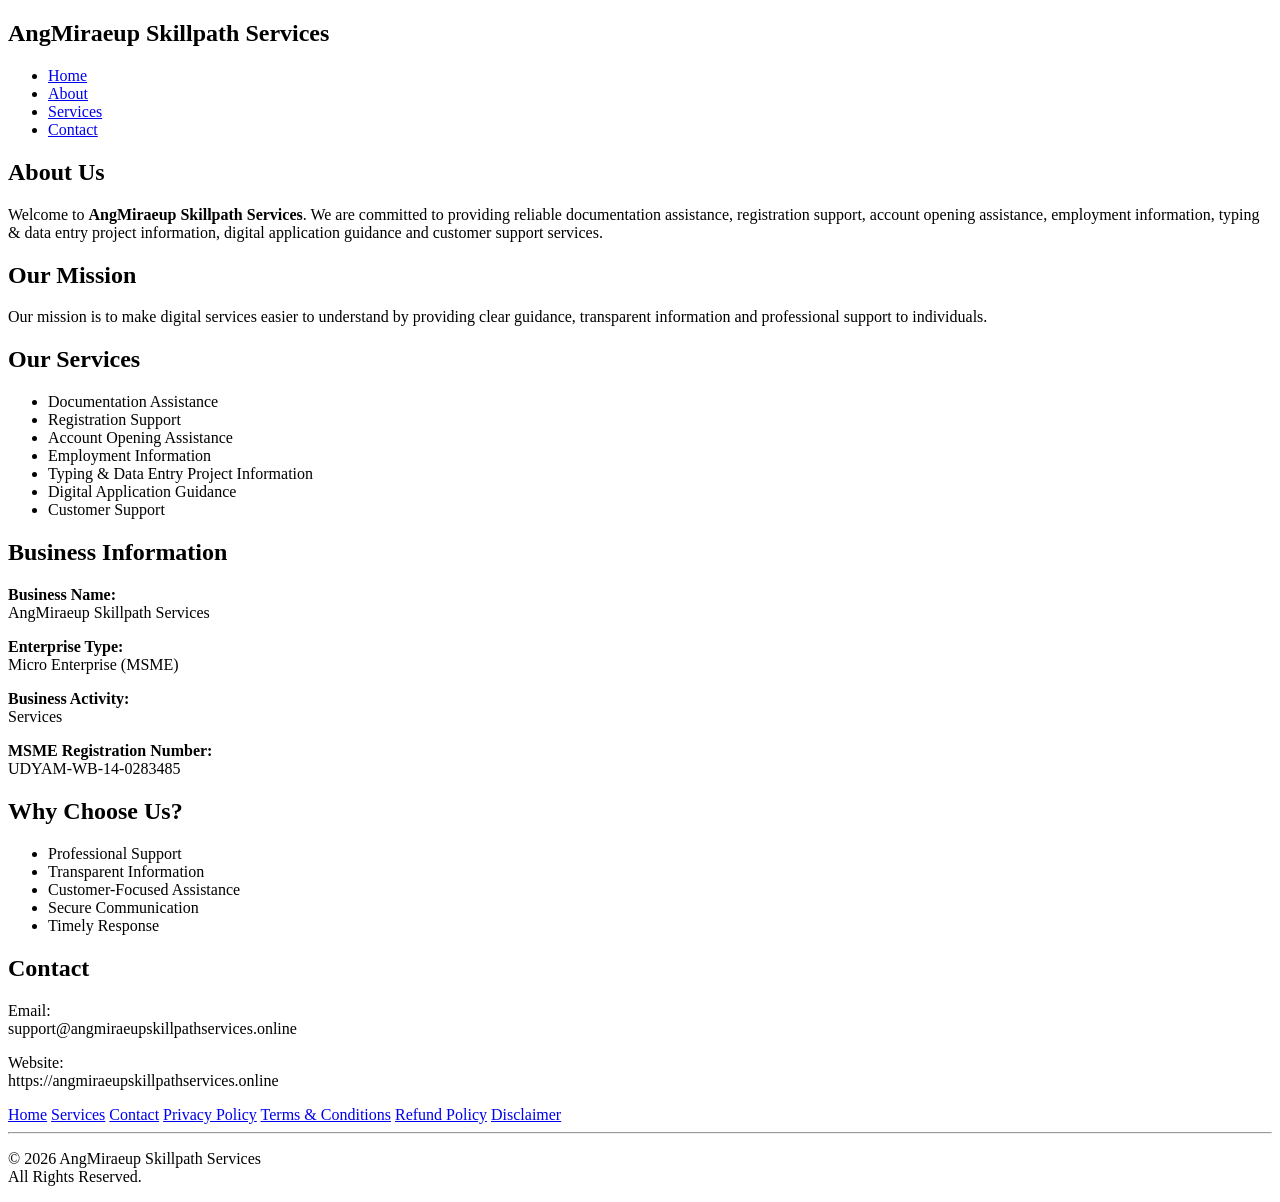
==== about.html @ 1df7441e "Add files via upload" ====
<!DOCTYPE html>
<html lang="en">

<head>

<meta charset="UTF-8">
<meta name="viewport" content="width=device-width, initial-scale=1.0">

<title>About Us | AngMiraeup Skillpath Services</title>

<link rel="stylesheet" href="css/style.css">

</head>

<body>

<header>

<div class="container">

<div class="logo">

<h2>AngMiraeup Skillpath Services</h2>

</div>

<nav>

<ul>

<li><a href="index.html">Home</a></li>
<li><a href="about.html">About</a></li>
<li><a href="services.html">Services</a></li>
<li><a href="contact.html">Contact</a></li>

</ul>

</nav>

</div>

</header>

<section class="policy-page">

<div class="container">

<h1>About Us</h1>

<p>

Welcome to <strong>AngMiraeup Skillpath Services</strong>.

We are committed to providing reliable documentation assistance,
registration support,
account opening assistance,
employment information,
typing & data entry project information,
digital application guidance
and customer support services.

</p>

<h2>Our Mission</h2>

<p>

Our mission is to make digital services easier to understand
by providing clear guidance,
transparent information
and professional support to individuals.

</p>

<h2>Our Services</h2>

<ul>

<li>Documentation Assistance</li>

<li>Registration Support</li>

<li>Account Opening Assistance</li>

<li>Employment Information</li>

<li>Typing & Data Entry Project Information</li>

<li>Digital Application Guidance</li>

<li>Customer Support</li>

</ul>

<h2>Business Information</h2>

<p>

<strong>Business Name:</strong><br>

AngMiraeup Skillpath Services

</p>

<p>

<strong>Enterprise Type:</strong><br>

Micro Enterprise (MSME)

</p>

<p>

<strong>Business Activity:</strong><br>

Services

</p>

<p>

<strong>MSME Registration Number:</strong><br>

UDYAM-WB-14-0283485

</p>

<h2>Why Choose Us?</h2>

<ul>

<li>Professional Support</li>

<li>Transparent Information</li>

<li>Customer-Focused Assistance</li>

<li>Secure Communication</li>

<li>Timely Response</li>

</ul>

<h2>Contact</h2>

<p>

Email:<br>

support@angmiraeupskillpathservices.online

</p>

<p>

Website:<br>

https://angmiraeupskillpathservices.online

</p>

</div>

</section>

<footer>

<div class="container">

<div class="footer-links">

<a href="index.html">Home</a>

<a href="services.html">Services</a>

<a href="contact.html">Contact</a>

<a href="privacy-policy.html">Privacy Policy</a>

<a href="terms-and-conditions.html">Terms & Conditions</a>

<a href="refund-policy.html">Refund Policy</a>

<a href="disclaimer.html">Disclaimer</a>

</div>

<hr>

<p>

© 2026 AngMiraeup Skillpath Services

<br>

All Rights Reserved.

</p>

</div>

</footer>

</body>

</html>
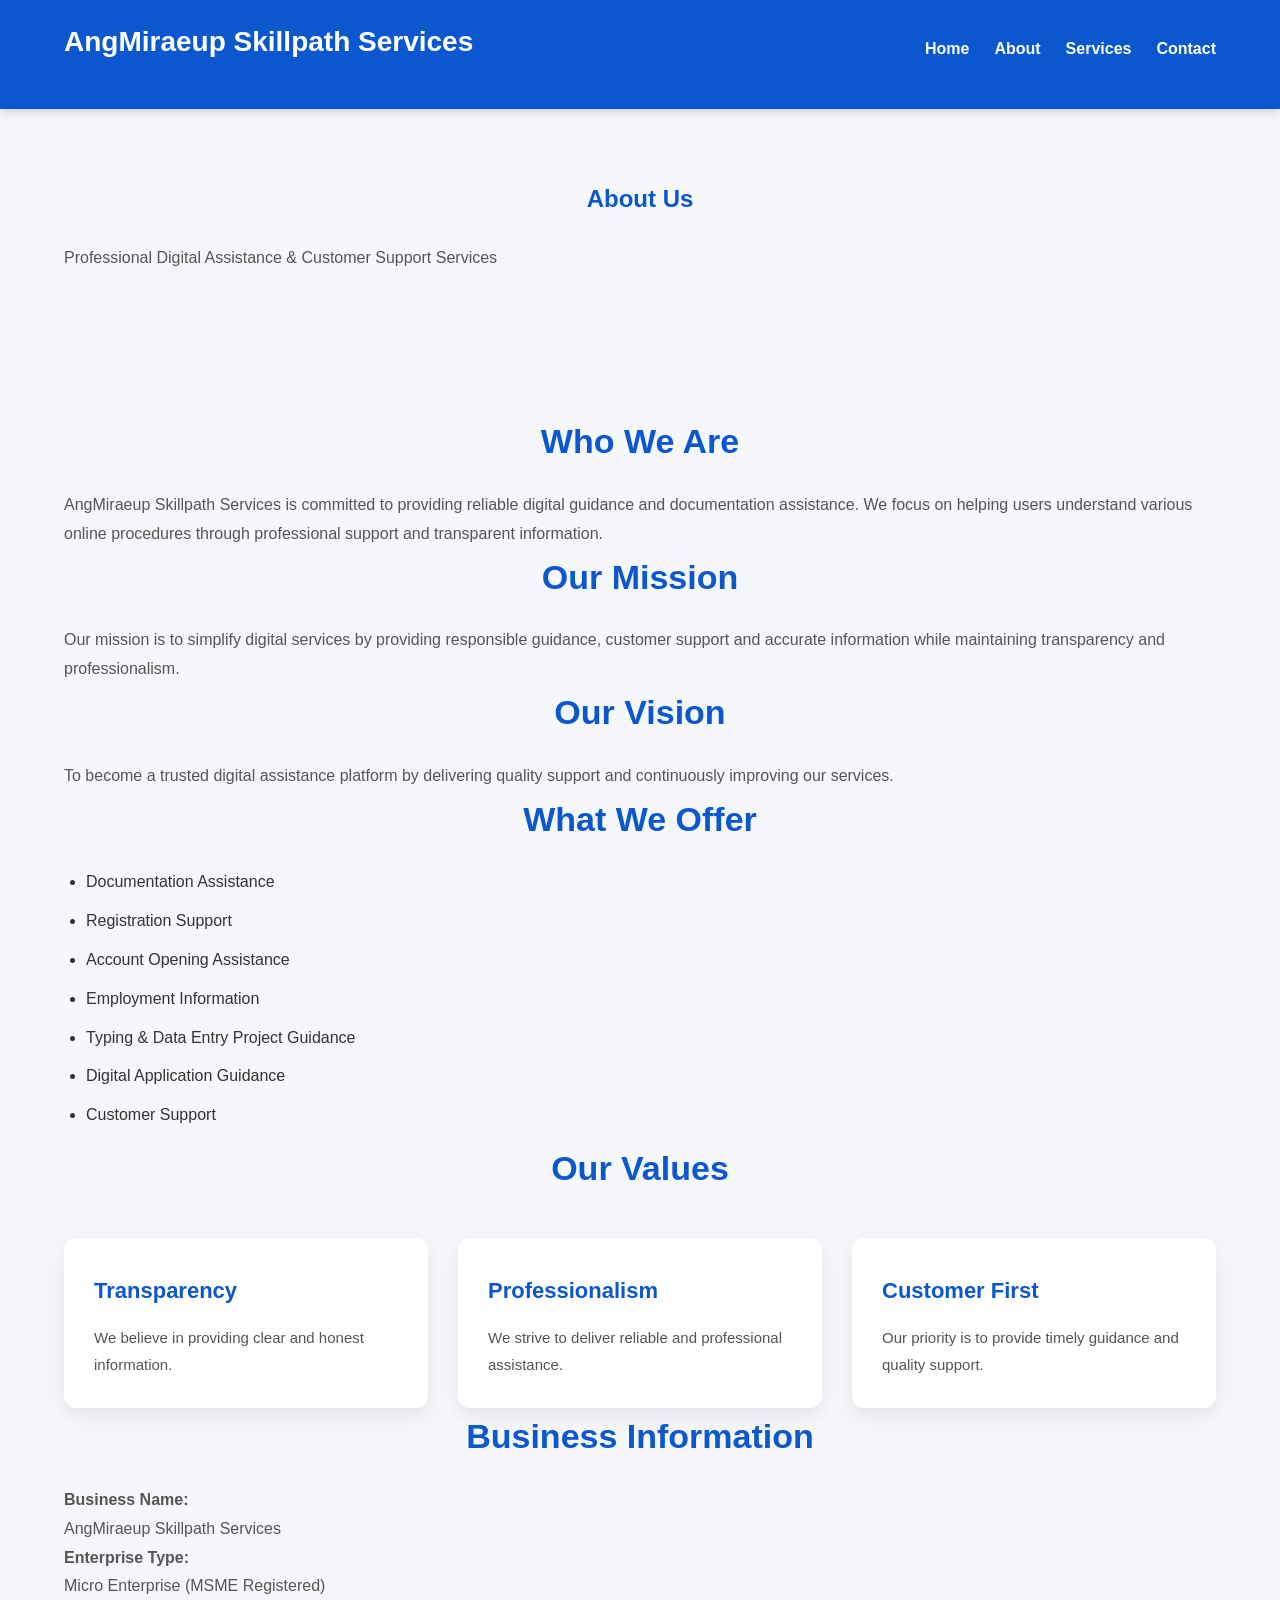
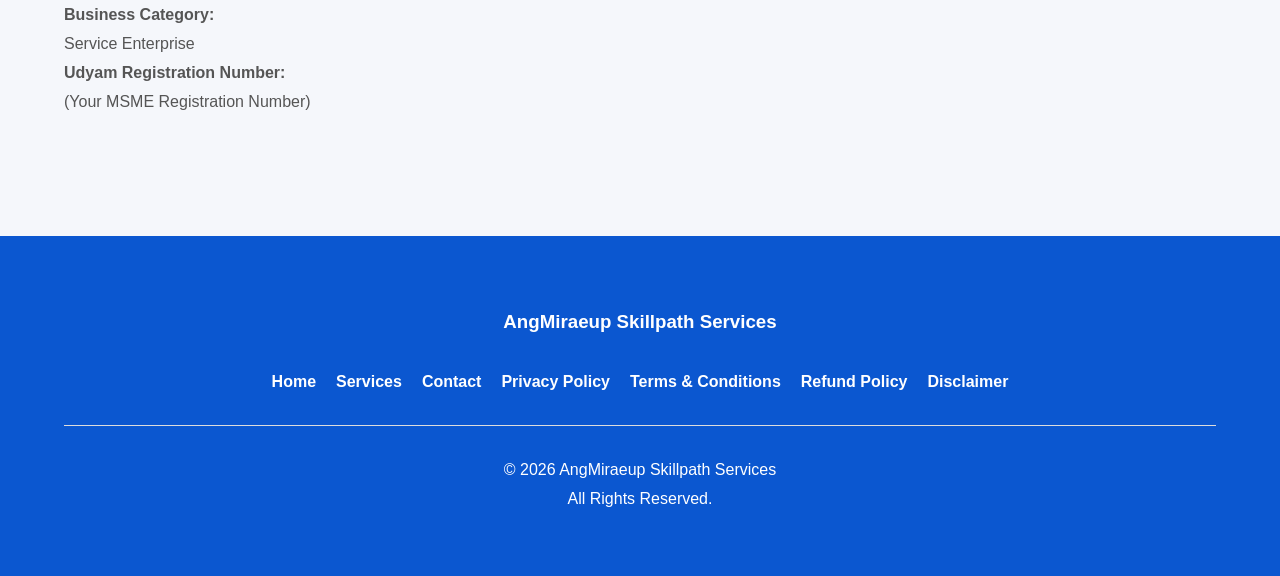
==== commit 3a3f5c25: "Update about.html" ====
--- a/about.html
+++ b/about.html
@@ -4,10 +4,13 @@
 <head>
 
 <meta charset="UTF-8">
+
 <meta name="viewport" content="width=device-width, initial-scale=1.0">
 
 <title>About Us | AngMiraeup Skillpath Services</title>
 
+<meta name="description" content="Learn more about AngMiraeup Skillpath Services and our professional digital assistance services.">
+
 <link rel="stylesheet" href="css/style.css">
 
 </head>
@@ -29,8 +32,11 @@
 <ul>
 
 <li><a href="index.html">Home</a></li>
+
 <li><a href="about.html">About</a></li>
+
 <li><a href="services.html">Services</a></li>
+
 <li><a href="contact.html">Contact</a></li>
 
 </ul>
@@ -41,7 +47,7 @@
 
 </header>
 
-<section class="policy-page">
+<section class="page-header">
 
 <div class="container">
 
@@ -49,15 +55,23 @@
 
 <p>
 
-Welcome to <strong>AngMiraeup Skillpath Services</strong>.
-
-We are committed to providing reliable documentation assistance,
-registration support,
-account opening assistance,
-employment information,
-typing & data entry project information,
-digital application guidance
-and customer support services.
+Professional Digital Assistance & Customer Support Services
+
+</p>
+
+</div>
+
+</section>
+
+<section class="about-page">
+
+<div class="container">
+
+<h2>Who We Are</h2>
+
+<p>
+
+AngMiraeup Skillpath Services is committed to providing reliable digital guidance and documentation assistance. We focus on helping users understand various online procedures through professional support and transparent information.
 
 </p>
 
@@ -65,14 +79,19 @@
 
 <p>
 
-Our mission is to make digital services easier to understand
-by providing clear guidance,
-transparent information
-and professional support to individuals.
-
-</p>
-
-<h2>Our Services</h2>
+Our mission is to simplify digital services by providing responsible guidance, customer support and accurate information while maintaining transparency and professionalism.
+
+</p>
+
+<h2>Our Vision</h2>
+
+<p>
+
+To become a trusted digital assistance platform by delivering quality support and continuously improving our services.
+
+</p>
+
+<h2>What We Offer</h2>
 
 <ul>
 
@@ -84,7 +103,7 @@
 
 <li>Employment Information</li>
 
-<li>Typing & Data Entry Project Information</li>
+<li>Typing & Data Entry Project Guidance</li>
 
 <li>Digital Application Guidance</li>
 
@@ -92,6 +111,48 @@
 
 </ul>
 
+<h2>Our Values</h2>
+
+<div class="service-grid">
+
+<div class="service-card">
+
+<h3>Transparency</h3>
+
+<p>
+
+We believe in providing clear and honest information.
+
+</p>
+
+</div>
+
+<div class="service-card">
+
+<h3>Professionalism</h3>
+
+<p>
+
+We strive to deliver reliable and professional assistance.
+
+</p>
+
+</div>
+
+<div class="service-card">
+
+<h3>Customer First</h3>
+
+<p>
+
+Our priority is to provide timely guidance and quality support.
+
+</p>
+
+</div>
+
+</div>
+
 <h2>Business Information</h2>
 
 <p>
@@ -106,57 +167,23 @@
 
 <strong>Enterprise Type:</strong><br>
 
-Micro Enterprise (MSME)
-
-</p>
-
-<p>
-
-<strong>Business Activity:</strong><br>
-
-Services
-
-</p>
-
-<p>
-
-<strong>MSME Registration Number:</strong><br>
-
-UDYAM-WB-14-0283485
-
-</p>
-
-<h2>Why Choose Us?</h2>
-
-<ul>
-
-<li>Professional Support</li>
-
-<li>Transparent Information</li>
-
-<li>Customer-Focused Assistance</li>
-
-<li>Secure Communication</li>
-
-<li>Timely Response</li>
-
-</ul>
-
-<h2>Contact</h2>
-
-<p>
-
-Email:<br>
-
-support@angmiraeupskillpathservices.online
-
-</p>
-
-<p>
-
-Website:<br>
-
-https://angmiraeupskillpathservices.online
+Micro Enterprise (MSME Registered)
+
+</p>
+
+<p>
+
+<strong>Business Category:</strong><br>
+
+Service Enterprise
+
+</p>
+
+<p>
+
+<strong>Udyam Registration Number:</strong><br>
+
+(Your MSME Registration Number)
 
 </p>
 
@@ -168,6 +195,8 @@
 
 <div class="container">
 
+<h3>AngMiraeup Skillpath Services</h3>
+
 <div class="footer-links">
 
 <a href="index.html">Home</a>
@@ -204,4 +233,4 @@
 
 </body>
 
-</html>+</html>
--- a/css/style.css
+++ b/css/style.css
@@ -0,0 +1,871 @@
+/* ==========================================
+   AngMiraeup Skillpath Services
+   Professional CSS
+========================================== */
+
+*{
+margin:0;
+padding:0;
+box-sizing:border-box;
+}
+
+html{
+scroll-behavior:smooth;
+}
+
+body{
+font-family:Arial,Helvetica,sans-serif;
+background:#f5f7fb;
+color:#333;
+line-height:1.7;
+}
+
+.container{
+width:90%;
+max-width:1200px;
+margin:auto;
+}
+
+/* ================= HEADER ================= */
+
+header{
+background:#0b57d0;
+color:#fff;
+padding:18px 0;
+position:sticky;
+top:0;
+z-index:999;
+box-shadow:0 3px 10px rgba(0,0,0,.15);
+}
+
+header .container{
+display:flex;
+justify-content:space-between;
+align-items:center;
+flex-wrap:wrap;
+}
+
+.logo h2{
+font-size:28px;
+font-weight:bold;
+color:#fff;
+}
+
+nav ul{
+display:flex;
+list-style:none;
+gap:25px;
+}
+
+nav ul li a{
+text-decoration:none;
+color:#fff;
+font-weight:600;
+transition:.3s;
+}
+
+nav ul li a:hover{
+color:#ffd54f;
+}
+
+/* ================= HERO ================= */
+
+.hero{
+background:linear-gradient(135deg,#0b57d0,#1a73e8);
+color:#fff;
+text-align:center;
+padding:90px 20px;
+}
+
+.hero h1{
+font-size:42px;
+margin-bottom:20px;
+}
+
+.hero p{
+max-width:850px;
+margin:auto;
+font-size:18px;
+margin-bottom:30px;
+}
+
+.btn{
+display:inline-block;
+background:#fff;
+color:#0b57d0;
+padding:14px 30px;
+text-decoration:none;
+font-weight:bold;
+border-radius:8px;
+transition:.3s;
+}
+
+.btn:hover{
+background:#ffd54f;
+color:#000;
+transform:translateY(-3px);
+}
+
+/* ================= COMMON ================= */
+
+section{
+padding:70px 0;
+}
+
+h1,h2{
+color:#0b57d0;
+margin-bottom:25px;
+text-align:center;
+}
+
+p{
+font-size:16px;
+line-height:1.8;
+color:#555;
+}/* ================= ABOUT SECTION ================= */
+
+.about{
+background:#ffffff;
+}
+
+.about .container{
+max-width:1000px;
+text-align:center;
+}
+
+.about p{
+font-size:17px;
+color:#555;
+}
+
+/* ================= SERVICES ================= */
+
+.services{
+background:#f8faff;
+}
+
+.service-grid{
+display:grid;
+grid-template-columns:repeat(auto-fit,minmax(280px,1fr));
+gap:30px;
+margin-top:40px;
+}
+
+.service-card{
+background:#ffffff;
+padding:30px;
+border-radius:12px;
+box-shadow:0 8px 20px rgba(0,0,0,.08);
+transition:.3s;
+border-top:4px solid transparent;
+}
+
+.service-card:hover{
+transform:translateY(-8px);
+border-top:4px solid #0b57d0;
+box-shadow:0 12px 25px rgba(0,0,0,.12);
+}
+
+.service-card h3{
+color:#0b57d0;
+margin-bottom:15px;
+font-size:22px;
+}
+
+.service-card p{
+font-size:15px;
+color:#555;
+}
+
+/* ================= WHY CHOOSE US ================= */
+
+.why-us{
+background:#eef5ff;
+}
+
+.why-us .service-card{
+text-align:center;
+}
+
+/* ================= MSME SECTION ================= */
+
+.msme-section{
+background:#ffffff;
+}
+
+.msme-section .service-card{
+max-width:900px;
+margin:auto;
+}
+
+.msme-section p{
+margin-bottom:12px;
+}
+
+.msme-section strong{
+color:#111;
+}
+
+/* ================= SECTION TITLE ================= */
+
+section h2{
+font-size:34px;
+font-weight:700;
+margin-bottom:20px;
+}
+
+section p{
+line-height:1.8;
+}
+
+/* ================= LIST ================= */
+
+ul{
+padding-left:22px;
+}
+
+li{
+margin-bottom:10px;
+line-height:1.8;
+}/* ================= FAQ ================= */
+
+.faq{
+background:#f8faff;
+}
+
+.faq-box{
+background:#ffffff;
+padding:25px;
+margin-bottom:20px;
+border-left:5px solid #0b57d0;
+border-radius:10px;
+box-shadow:0 5px 15px rgba(0,0,0,.08);
+transition:.3s;
+}
+
+.faq-box:hover{
+transform:translateY(-5px);
+}
+
+.faq-box h3{
+color:#0b57d0;
+margin-bottom:12px;
+font-size:20px;
+}
+
+.faq-box p{
+font-size:16px;
+color:#555;
+}
+
+/* ================= CONTACT ================= */
+
+.contact{
+background:#ffffff;
+}
+
+.contact-card{
+background:#ffffff;
+padding:30px;
+border-radius:12px;
+box-shadow:0 8px 20px rgba(0,0,0,.08);
+margin:25px 0;
+}
+
+.contact-card h2,
+.contact-card h3{
+color:#0b57d0;
+margin-bottom:18px;
+}
+
+.contact-card p{
+margin-bottom:12px;
+}
+
+.contact-card ul{
+margin-top:10px;
+padding-left:20px;
+}
+
+.contact-card li{
+margin-bottom:10px;
+}
+
+/* ================= NOTICE ================= */
+
+.notice{
+background:#eef5ff;
+text-align:center;
+}
+
+.notice .container{
+max-width:900px;
+}
+
+.notice p{
+font-size:17px;
+}
+
+/* ================= POLICY PAGE ================= */
+
+.policy-page{
+background:#ffffff;
+}
+
+.policy-page .container{
+max-width:1000px;
+}
+
+.policy-page h1{
+font-size:38px;
+margin-bottom:25px;
+}
+
+.policy-page h2{
+text-align:left;
+margin-top:35px;
+margin-bottom:15px;
+color:#0b57d0;
+}
+
+.policy-page p{
+margin-bottom:15px;
+}
+
+.policy-page ul{
+margin:15px 0;
+padding-left:25px;
+}
+
+.policy-page li{
+margin-bottom:10px;
+}
+
+/* ================= HORIZONTAL LINE ================= */
+
+hr{
+border:none;
+border-top:1px solid #ddd;
+margin:30px 0;
+}/* ================= FOOTER ================= */
+
+footer{
+background:#0b57d0;
+color:#ffffff;
+padding:50px 0;
+margin-top:50px;
+}
+
+footer .container{
+text-align:center;
+}
+
+footer h2{
+color:#ffffff;
+margin-bottom:20px;
+}
+
+footer h3{
+color:#ffffff;
+margin:20px 0;
+}
+
+footer p{
+color:#ffffff;
+margin-bottom:12px;
+}
+
+.footer-links{
+display:flex;
+justify-content:center;
+align-items:center;
+flex-wrap:wrap;
+gap:20px;
+margin:30px 0;
+}
+
+.footer-links a{
+color:#ffffff;
+text-decoration:none;
+font-weight:600;
+transition:.3s;
+}
+
+.footer-links a:hover{
+color:#ffd54f;
+}
+
+/* ================= BUTTON EFFECT ================= */
+
+.btn:hover{
+box-shadow:0 10px 25px rgba(0,0,0,.25);
+}
+
+/* ================= LINK EFFECT ================= */
+
+a{
+transition:.3s;
+}
+
+/* ================= CARD EFFECT ================= */
+
+.service-card,
+.contact-card,
+.faq-box{
+
+transition:all .35s ease;
+
+}
+
+.service-card:hover,
+.contact-card:hover,
+.faq-box:hover{
+
+transform:translateY(-8px);
+
+box-shadow:0 15px 30px rgba(0,0,0,.15);
+
+}
+
+/* ================= TABLET ================= */
+
+@media(max-width:992px){
+
+.hero h1{
+font-size:34px;
+}
+
+.hero p{
+font-size:17px;
+}
+
+.logo h2{
+font-size:24px;
+}
+
+.service-grid{
+grid-template-columns:repeat(2,1fr);
+}
+
+}
+
+/* ================= MOBILE ================= */
+
+@media(max-width:768px){
+
+header .container{
+
+flex-direction:column;
+
+text-align:center;
+
+}
+
+nav ul{
+
+flex-direction:column;
+
+gap:15px;
+
+margin-top:20px;
+
+}
+
+.hero{
+
+padding:70px 20px;
+
+}
+
+.hero h1{
+
+font-size:30px;
+
+}
+
+.hero p{
+
+font-size:16px;
+
+}
+
+section{
+
+padding:60px 0;
+
+}
+
+.service-grid{
+
+grid-template-columns:1fr;
+
+}
+
+.footer-links{
+
+flex-direction:column;
+
+gap:15px;
+
+}
+
+.policy-page h1{
+
+font-size:30px;
+
+}
+
+.policy-page h2{
+
+font-size:24px;
+
+}
+
+}
+
+/* ================= SMALL MOBILE ================= */
+
+@media(max-width:480px){
+
+.container{
+
+width:95%;
+
+}
+
+.hero h1{
+
+font-size:24px;
+
+}
+
+.hero p{
+
+font-size:15px;
+
+}
+
+.logo h2{
+
+font-size:20px;
+
+}
+
+.btn{
+
+display:block;
+
+width:100%;
+
+text-align:center;
+
+}
+
+.contact-card,
+.service-card,
+.faq-box{
+
+padding:20px;
+
+}
+
+}
+
+/* ================= END OF STYLE ================= *//* ==========================================
+   EXTRA PROFESSIONAL STYLING
+========================================== */
+
+/* Selection Color */
+
+::selection{
+background:#0b57d0;
+color:#ffffff;
+}
+
+/* Scrollbar */
+
+::-webkit-scrollbar{
+width:10px;
+}
+
+::-webkit-scrollbar-track{
+background:#e9eef8;
+}
+
+::-webkit-scrollbar-thumb{
+background:#0b57d0;
+border-radius:10px;
+}
+
+::-webkit-scrollbar-thumb:hover{
+background:#0847ad;
+}
+
+/* Images */
+
+img{
+max-width:100%;
+height:auto;
+display:block;
+}
+
+/* Tables */
+
+table{
+width:100%;
+border-collapse:collapse;
+margin:25px 0;
+}
+
+table th{
+background:#0b57d0;
+color:#fff;
+padding:12px;
+}
+
+table td{
+padding:12px;
+border:1px solid #ddd;
+}
+
+/* Form */
+
+form{
+margin-top:20px;
+}
+
+input,
+textarea,
+select{
+
+width:100%;
+padding:14px;
+margin-bottom:18px;
+border:1px solid #d5d5d5;
+border-radius:8px;
+font-size:16px;
+outline:none;
+transition:.3s;
+
+}
+
+input:focus,
+textarea:focus,
+select:focus{
+
+border-color:#0b57d0;
+box-shadow:0 0 10px rgba(11,87,208,.15);
+
+}
+
+textarea{
+
+resize:vertical;
+min-height:140px;
+
+}
+
+button{
+
+background:#0b57d0;
+color:#fff;
+padding:14px 28px;
+border:none;
+border-radius:8px;
+cursor:pointer;
+font-size:16px;
+font-weight:bold;
+transition:.3s;
+
+}
+
+button:hover{
+
+background:#0847ad;
+
+}
+
+/* Utility */
+
+.text-center{
+text-align:center;
+}
+
+.mt-20{
+margin-top:20px;
+}
+
+.mt-30{
+margin-top:30px;
+}
+
+.mt-40{
+margin-top:40px;
+}
+
+.mb-20{
+margin-bottom:20px;
+}
+
+.mb-30{
+margin-bottom:30px;
+}
+
+.shadow{
+
+box-shadow:0 8px 20px rgba(0,0,0,.08);
+
+}
+
+.rounded{
+
+border-radius:12px;
+
+}
+
+/* Animation */
+
+@keyframes fadeIn{
+
+from{
+opacity:0;
+transform:translateY(20px);
+}
+
+to{
+opacity:1;
+transform:translateY(0);
+}
+
+}
+
+.hero,
+.about,
+.services,
+.why-us,
+.msme-section,
+.contact,
+.policy-page,
+.notice,
+footer{
+
+animation:fadeIn .6s ease;
+
+}
+
+/* ================= END OF FILE ================= */
+/* ==========================================
+   POLICY / ABOUT / CONTACT EXTRA STYLES
+========================================== */
+
+.policy-page h1{
+font-size:38px;
+font-weight:700;
+text-align:center;
+margin-bottom:20px;
+}
+
+.policy-page h2{
+font-size:26px;
+font-weight:600;
+margin-top:35px;
+margin-bottom:15px;
+color:#0b57d0;
+}
+
+.policy-page strong{
+color:#222;
+}
+
+.policy-page a{
+color:#0b57d0;
+text-decoration:none;
+font-weight:600;
+}
+
+.policy-page a:hover{
+text-decoration:underline;
+}
+
+.policy-page ul{
+margin:18px 0;
+padding-left:28px;
+}
+
+.policy-page li{
+margin-bottom:10px;
+}
+
+.contact-card strong{
+color:#222;
+}
+
+.contact-card a{
+color:#0b57d0;
+text-decoration:none;
+}
+
+.contact-card a:hover{
+text-decoration:underline;
+}
+
+/* Footer Responsive */
+
+@media(max-width:768px){
+
+footer{
+padding:35px 15px;
+}
+
+footer h2{
+font-size:24px;
+}
+
+footer h3{
+font-size:20px;
+}
+
+footer p{
+font-size:15px;
+line-height:1.7;
+}
+
+.footer-links{
+display:flex;
+flex-direction:column;
+gap:10px;
+}
+
+.footer-links a{
+display:block;
+padding:5px 0;
+}
+
+}
+
+/* Small Mobile */
+
+@media(max-width:480px){
+
+.policy-page h1{
+font-size:28px;
+}
+
+.policy-page h2{
+font-size:22px;
+}
+
+.policy-page p,
+.policy-page li{
+font-size:15px;
+}
+
+.logo h2{
+font-size:18px;
+}
+
+nav ul li a{
+font-size:15px;
+}
+
+}
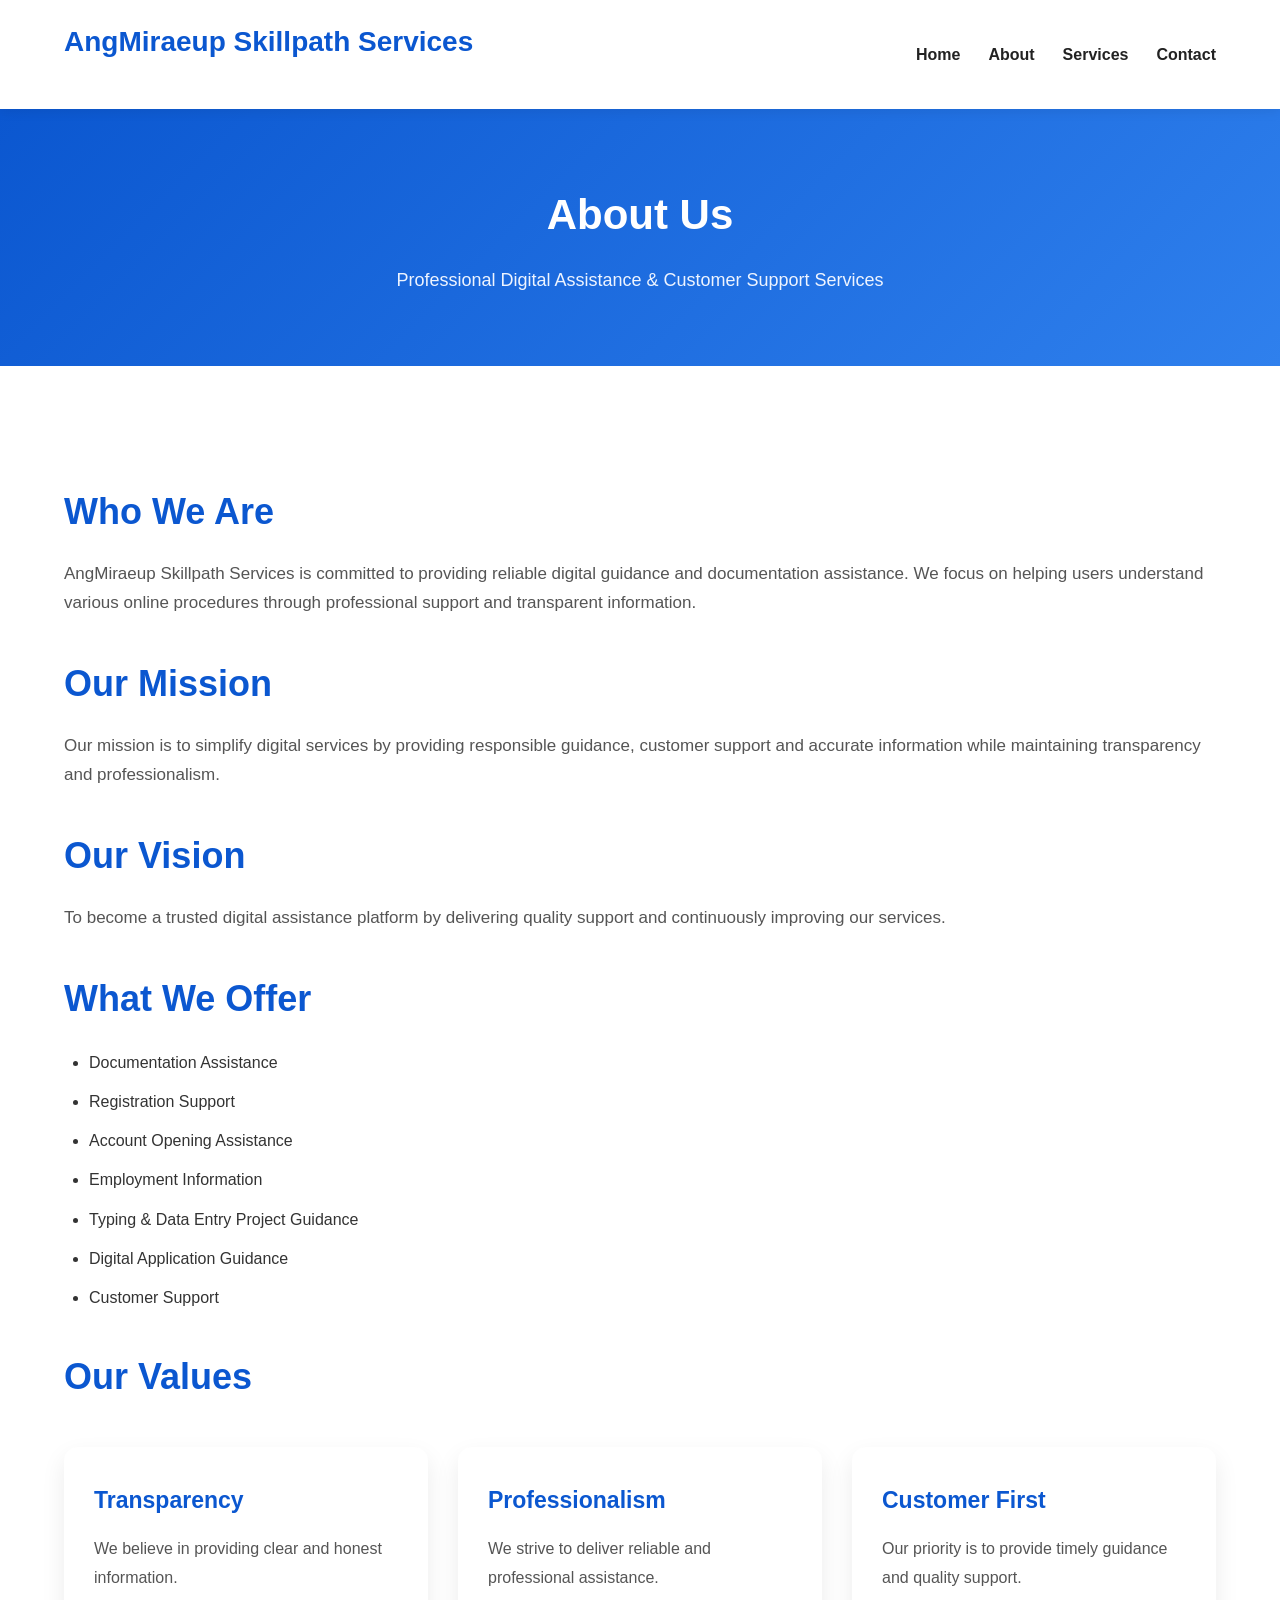
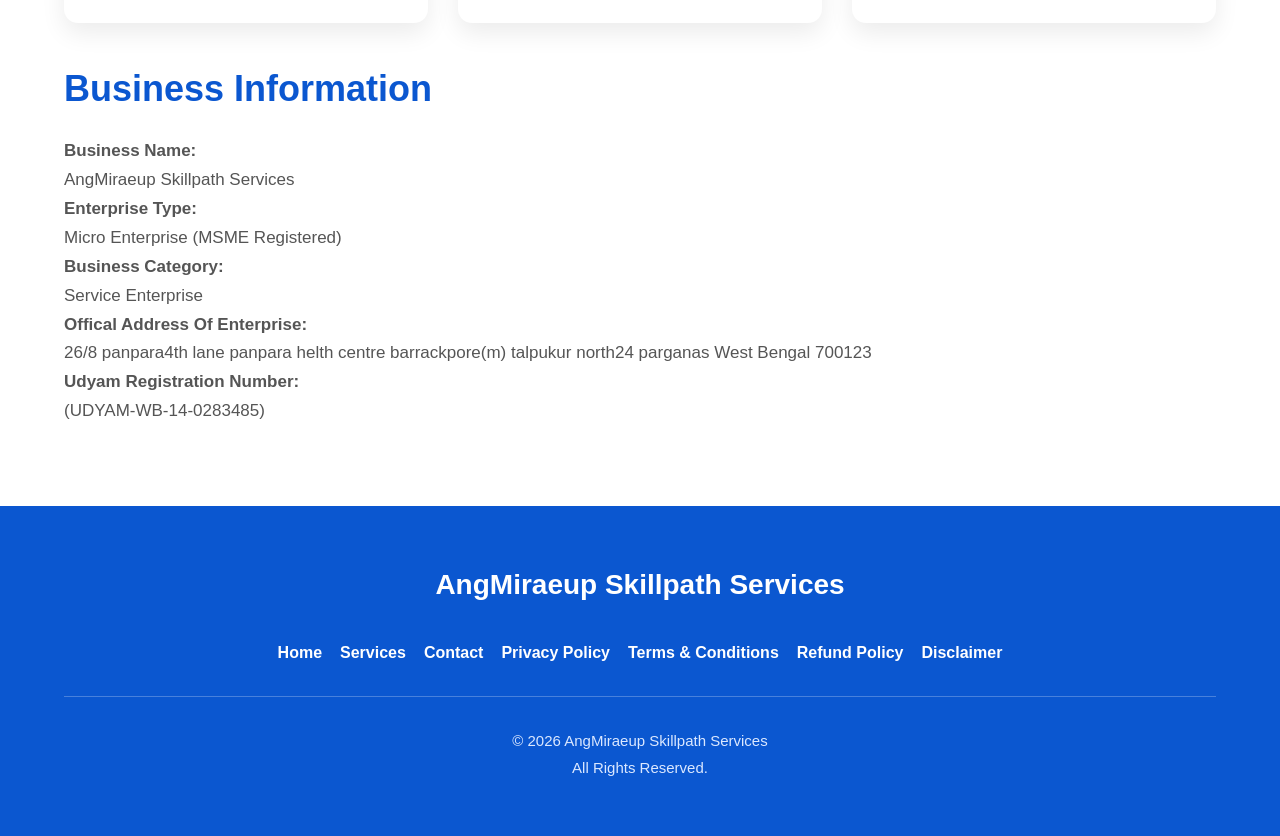
==== commit 86c2d8b0: "Update about.html" ====
--- a/about.html
+++ b/about.html
@@ -178,12 +178,19 @@
 Service Enterprise
 
 </p>
+  <p>
+
+<strong>Offical Address Of Enterprise:</strong><br>
+
+26/8 panpara4th lane panpara helth centre barrackpore(m) talpukur north24 parganas West Bengal 700123
+
+</p>
 
 <p>
 
 <strong>Udyam Registration Number:</strong><br>
 
-(Your MSME Registration Number)
+(UDYAM-WB-14-0283485)
 
 </p>
 
--- a/css/style.css
+++ b/css/style.css
@@ -1,7 +1,7 @@
-/* ==========================================
+/* ===================================================
    AngMiraeup Skillpath Services
-   Professional CSS
-========================================== */
+   Professional Responsive CSS
+=================================================== */
 
 *{
 margin:0;
@@ -15,7 +15,7 @@
 
 body{
 font-family:Arial,Helvetica,sans-serif;
-background:#f5f7fb;
+background:#f4f7fc;
 color:#333;
 line-height:1.7;
 }
@@ -29,843 +29,1136 @@
 /* ================= HEADER ================= */
 
 header{
+
+background:#ffffff;
+
+box-shadow:0 2px 12px rgba(0,0,0,.08);
+
+position:sticky;
+
+top:0;
+
+z-index:999;
+
+}
+
+header .container{
+
+display:flex;
+
+justify-content:space-between;
+
+align-items:center;
+
+padding:18px 0;
+
+}
+
+.logo h2{
+
+font-size:28px;
+
+font-weight:700;
+
+color:#0b57d0;
+
+}
+
+nav ul{
+
+display:flex;
+
+list-style:none;
+
+gap:28px;
+
+}
+
+nav ul li a{
+
+text-decoration:none;
+
+font-weight:600;
+
+color:#222;
+
+transition:.3s;
+
+}
+
+nav ul li a:hover{
+
+color:#0b57d0;
+
+}
+
+/* ================= HERO ================= */
+
+.hero{
+
+background:linear-gradient(135deg,#0b57d0,#2f80ed);
+
+padding:90px 0;
+
+text-align:center;
+
+color:#fff;
+
+}
+
+.hero h1{
+
+font-size:48px;
+
+margin-bottom:20px;
+
+font-weight:700;
+
+}
+
+.hero p{
+
+max-width:900px;
+
+margin:auto;
+
+font-size:18px;
+
+line-height:1.8;
+
+margin-bottom:35px;
+
+color:#f3f3f3;
+
+}
+
+.hero-buttons{
+
+display:flex;
+
+justify-content:center;
+
+gap:20px;
+
+flex-wrap:wrap;
+
+}
+
+/* ================= BUTTON ================= */
+
+.btn{
+
+display:inline-block;
+
+padding:15px 35px;
+
+background:#ffffff;
+
+color:#0b57d0;
+
+border-radius:8px;
+
+text-decoration:none;
+
+font-weight:bold;
+
+transition:.3s;
+
+}
+
+.btn:hover{
+
+transform:translateY(-3px);
+
+background:#ffd54f;
+
+color:#000;
+
+}
+
+.btn-outline{
+
+background:transparent;
+
+border:2px solid #fff;
+
+color:#fff;
+
+}
+
+.btn-outline:hover{
+
+background:#fff;
+
+color:#0b57d0;
+
+}
+
+/* ================= SECTION ================= */
+
+section{
+
+padding:80px 0;
+
+}
+
+h2{
+
+text-align:center;
+
+font-size:36px;
+
+margin-bottom:25px;
+
+color:#0b57d0;
+
+}
+
+p{
+
+font-size:17px;
+
+color:#555;
+
+}/* ================= PAGE HEADER ================= */
+
+.page-header{
+
+background:linear-gradient(135deg,#0b57d0,#2f80ed);
+
+padding:70px 0;
+
+text-align:center;
+
+color:#fff;
+
+}
+
+.page-header h1{
+
+font-size:42px;
+
+margin-bottom:15px;
+
+color:#fff;
+
+}
+
+.page-header p{
+
+font-size:18px;
+
+color:#eef4ff;
+
+}
+
+/* ================= ABOUT ================= */
+
+.about{
+
+background:#fff;
+
+}
+
+.about .container{
+
+max-width:1000px;
+
+text-align:center;
+
+}
+
+.about p{
+
+font-size:18px;
+
+line-height:1.9;
+
+}
+
+/* ================= ABOUT PAGE ================= */
+
+.about-page{
+
+background:#fff;
+
+}
+
+.about-page h2{
+
+text-align:left;
+
+margin-top:35px;
+
+margin-bottom:18px;
+
+}
+
+.about-page ul{
+
+padding-left:25px;
+
+margin:20px 0;
+
+}
+
+.about-page li{
+
+margin-bottom:12px;
+
+font-size:16px;
+
+}
+
+/* ================= SERVICES ================= */
+
+.services,
+.services-page{
+
+background:#f7faff;
+
+}
+
+.service-grid{
+
+display:grid;
+
+grid-template-columns:repeat(auto-fit,minmax(280px,1fr));
+
+gap:30px;
+
+margin-top:40px;
+
+}
+
+.service-card{
+
+background:#fff;
+
+padding:30px;
+
+border-radius:14px;
+
+box-shadow:0 10px 25px rgba(0,0,0,.08);
+
+transition:.35s;
+
+border-top:4px solid transparent;
+
+}
+
+.service-card:hover{
+
+transform:translateY(-10px);
+
+border-top:4px solid #0b57d0;
+
+box-shadow:0 18px 35px rgba(0,0,0,.12);
+
+}
+
+.service-card h3{
+
+color:#0b57d0;
+
+margin-bottom:15px;
+
+font-size:23px;
+
+}
+
+.service-card p{
+
+font-size:16px;
+
+line-height:1.8;
+
+}
+
+/* ================= MSME ================= */
+
+.msme-section{
+
+background:#eef5ff;
+
+}
+
+.msme-card{
+
+max-width:850px;
+
+margin:auto;
+
+background:#fff;
+
+padding:35px;
+
+border-radius:15px;
+
+box-shadow:0 8px 25px rgba(0,0,0,.08);
+
+}
+
+.msme-card p{
+
+margin-bottom:15px;
+
+}
+
+.msme-card strong{
+
+color:#111;
+
+}/* ================= WHY CHOOSE US ================= */
+
+.why-us{
+
+background:#ffffff;
+
+}
+
+.why-us h2{
+
+margin-bottom:40px;
+
+}
+
+.why-us .service-card{
+
+text-align:center;
+
+}
+
+.why-us .service-card h3{
+
+font-size:24px;
+
+}
+
+/* ================= FAQ ================= */
+
+.faq{
+
+background:#f7faff;
+
+}
+
+.faq-grid{
+
+display:grid;
+
+grid-template-columns:repeat(auto-fit,minmax(320px,1fr));
+
+gap:25px;
+
+margin-top:40px;
+
+}
+
+.faq-item{
+
+background:#ffffff;
+
+padding:28px;
+
+border-radius:12px;
+
+box-shadow:0 8px 20px rgba(0,0,0,.08);
+
+transition:.35s;
+
+}
+
+.faq-item:hover{
+
+transform:translateY(-8px);
+
+}
+
+.faq-item h3{
+
+color:#0b57d0;
+
+font-size:21px;
+
+margin-bottom:15px;
+
+}
+
+.faq-item p{
+
+font-size:16px;
+
+line-height:1.8;
+
+}
+
+/* ================= CONTACT PAGE ================= */
+
+.contact-page{
+
+background:#ffffff;
+
+}
+
+.contact-card{
+
+background:#ffffff;
+
+padding:30px;
+
+border-radius:14px;
+
+box-shadow:0 8px 20px rgba(0,0,0,.08);
+
+margin-bottom:30px;
+
+transition:.35s;
+
+}
+
+.contact-card:hover{
+
+transform:translateY(-6px);
+
+box-shadow:0 15px 35px rgba(0,0,0,.12);
+
+}
+
+.contact-card h2{
+
+text-align:left;
+
+margin-bottom:20px;
+
+font-size:28px;
+
+}
+
+.contact-card p{
+
+margin-bottom:14px;
+
+}
+
+.contact-card ul{
+
+padding-left:22px;
+
+margin-top:15px;
+
+}
+
+.contact-card li{
+
+margin-bottom:10px;
+
+}
+
+/* ================= CONTACT BANNER ================= */
+
+.contact-banner{
+
+background:linear-gradient(135deg,#0b57d0,#2f80ed);
+
+text-align:center;
+
+color:#ffffff;
+
+}
+
+.contact-banner h2{
+
+color:#ffffff;
+
+font-size:38px;
+
+margin-bottom:20px;
+
+}
+
+.contact-banner p{
+
+color:#eef4ff;
+
+max-width:800px;
+
+margin:auto;
+
+margin-bottom:30px;
+
+font-size:18px;
+
+line-height:1.8;
+
+}/* ================= POLICY PAGES ================= */
+
+.policy-page{
+
+background:#ffffff;
+
+padding:80px 0;
+
+}
+
+.policy-page .container{
+
+max-width:1000px;
+
+}
+
+.policy-page h1{
+
+font-size:42px;
+
+margin-bottom:20px;
+
+color:#0b57d0;
+
+text-align:center;
+
+}
+
+.policy-page h2{
+
+font-size:28px;
+
+margin-top:40px;
+
+margin-bottom:15px;
+
+text-align:left;
+
+color:#0b57d0;
+
+}
+
+.policy-page p{
+
+font-size:17px;
+
+line-height:1.9;
+
+margin-bottom:18px;
+
+color:#555;
+
+}
+
+.policy-page ul{
+
+margin:20px 0;
+
+padding-left:28px;
+
+}
+
+.policy-page li{
+
+font-size:16px;
+
+line-height:1.8;
+
+margin-bottom:12px;
+
+}
+
+/* ================= LINKS ================= */
+
+.policy-page a{
+
+color:#0b57d0;
+
+font-weight:600;
+
+text-decoration:none;
+
+transition:.3s;
+
+}
+
+.policy-page a:hover{
+
+text-decoration:underline;
+
+}
+
+/* ================= FOOTER ================= */
+
+footer{
+
 background:#0b57d0;
+
+padding:55px 0;
+
+color:#ffffff;
+
+margin-top:0;
+
+}
+
+footer .container{
+
+text-align:center;
+
+}
+
+footer h3{
+
+font-size:28px;
+
+margin-bottom:18px;
+
+color:#ffffff;
+
+}
+
+footer p{
+
+color:#eaf2ff;
+
+line-height:1.8;
+
+}
+
+/* ================= FOOTER LINKS ================= */
+
+.footer-links{
+
+display:flex;
+
+justify-content:center;
+
+align-items:center;
+
+flex-wrap:wrap;
+
+gap:18px;
+
+margin:30px 0;
+
+}
+
+.footer-links a{
+
+color:#ffffff;
+
+text-decoration:none;
+
+font-weight:600;
+
+transition:.3s;
+
+}
+
+.footer-links a:hover{
+
+color:#ffd54f;
+
+}
+
+/* ================= HR ================= */
+
+footer hr{
+
+border:none;
+
+height:1px;
+
+background:rgba(255,255,255,.25);
+
+margin:30px 0;
+
+}
+
+/* ================= COPYRIGHT ================= */
+
+footer p:last-child{
+
+font-size:15px;
+
+color:#dbe8ff;
+
+}/* ================= RESPONSIVE ================= */
+
+@media(max-width:992px){
+
+.hero h1{
+font-size:40px;
+}
+
+.page-header h1{
+font-size:36px;
+}
+
+h2{
+font-size:32px;
+}
+
+header .container{
+flex-direction:column;
+gap:18px;
+}
+
+nav ul{
+flex-wrap:wrap;
+justify-content:center;
+gap:18px;
+}
+
+}
+
+/* ================= MOBILE ================= */
+
+@media(max-width:768px){
+
+.container{
+width:92%;
+}
+
+section{
+padding:60px 0;
+}
+
+.hero{
+padding:70px 0;
+}
+
+.hero h1{
+font-size:32px;
+line-height:1.3;
+}
+
+.hero p{
+font-size:16px;
+}
+
+.hero-buttons{
+flex-direction:column;
+align-items:center;
+}
+
+.btn{
+width:240px;
+text-align:center;
+}
+
+.page-header{
+padding:55px 0;
+}
+
+.page-header h1{
+font-size:30px;
+}
+
+.service-grid{
+
+grid-template-columns:1fr;
+
+}
+
+.footer-links{
+
+flex-direction:column;
+
+gap:12px;
+
+}
+
+.contact-card{
+
+padding:25px;
+
+}
+
+.policy-page{
+
+padding:60px 0;
+
+}
+
+.policy-page h2{
+
+font-size:24px;
+
+}
+
+}
+
+/* ================= SMALL MOBILE ================= */
+
+@media(max-width:480px){
+
+.logo h2{
+
+font-size:22px;
+
+text-align:center;
+
+}
+
+nav ul{
+
+flex-direction:column;
+
+gap:12px;
+
+}
+
+.hero h1{
+
+font-size:28px;
+
+}
+
+.hero p{
+
+font-size:15px;
+
+}
+
+h2{
+
+font-size:28px;
+
+}
+
+.service-card{
+
+padding:22px;
+
+}
+
+.contact-banner h2{
+
+font-size:30px;
+
+}
+
+}
+
+/* ================= SCROLLBAR ================= */
+
+::-webkit-scrollbar{
+
+width:10px;
+
+}
+
+::-webkit-scrollbar-track{
+
+background:#f1f1f1;
+
+}
+
+::-webkit-scrollbar-thumb{
+
+background:#0b57d0;
+
+border-radius:10px;
+
+}
+
+::-webkit-scrollbar-thumb:hover{
+
+background:#0847ad;
+
+}
+
+/* ================= SELECTION ================= */
+
+::selection{
+
+background:#0b57d0;
+
 color:#fff;
-padding:18px 0;
-position:sticky;
-top:0;
-z-index:999;
-box-shadow:0 3px 10px rgba(0,0,0,.15);
-}
-
-header .container{
+
+}
+
+/* ================= IMAGE ================= */
+
+img{
+
+max-width:100%;
+
+height:auto;
+
+display:block;
+
+}
+
+/* ================= FORM ================= */
+
+input,
+textarea{
+
+width:100%;
+
+padding:14px;
+
+border:1px solid #ddd;
+
+border-radius:8px;
+
+font-size:16px;
+
+margin-bottom:18px;
+
+outline:none;
+
+transition:.3s;
+
+}
+
+input:focus,
+textarea:focus{
+
+border-color:#0b57d0;
+
+box-shadow:0 0 8px rgba(11,87,208,.20);
+
+}
+
+button{
+
+cursor:pointer;
+   /* ===== Header Fix ===== */
+
+.header-top{
 display:flex;
 justify-content:space-between;
 align-items:center;
-flex-wrap:wrap;
-}
-
-.logo h2{
-font-size:28px;
-font-weight:bold;
-color:#fff;
-}
-
-nav ul{
+width:100%;
+}
+
+.menu-toggle{
+display:none;
+font-size:30px;
+background:none;
+border:none;
+color:#0b57d0;
+cursor:pointer;
+}
+
+header{
+position:sticky;
+top:0;
+background:#fff;
+z-index:999;
+}
+
+header .container{
 display:flex;
-list-style:none;
-gap:25px;
-}
-
-nav ul li a{
-text-decoration:none;
-color:#fff;
-font-weight:600;
-transition:.3s;
-}
-
-nav ul li a:hover{
-color:#ffd54f;
-}
-
-/* ================= HERO ================= */
-
-.hero{
-background:linear-gradient(135deg,#0b57d0,#1a73e8);
-color:#fff;
-text-align:center;
-padding:90px 20px;
-}
-
-.hero h1{
-font-size:42px;
-margin-bottom:20px;
-}
-
-.hero p{
-max-width:850px;
-margin:auto;
-font-size:18px;
-margin-bottom:30px;
-}
-
-.btn{
-display:inline-block;
-background:#fff;
-color:#0b57d0;
-padding:14px 30px;
-text-decoration:none;
-font-weight:bold;
-border-radius:8px;
-transition:.3s;
-}
-
-.btn:hover{
-background:#ffd54f;
-color:#000;
-transform:translateY(-3px);
-}
-
-/* ================= COMMON ================= */
-
-section{
-padding:70px 0;
-}
-
-h1,h2{
-color:#0b57d0;
-margin-bottom:25px;
-text-align:center;
-}
-
-p{
-font-size:16px;
-line-height:1.8;
-color:#555;
-}/* ================= ABOUT SECTION ================= */
-
-.about{
-background:#ffffff;
-}
-
-.about .container{
-max-width:1000px;
-text-align:center;
-}
-
-.about p{
-font-size:17px;
-color:#555;
-}
-
-/* ================= SERVICES ================= */
-
-.services{
-background:#f8faff;
-}
-
-.service-grid{
-display:grid;
-grid-template-columns:repeat(auto-fit,minmax(280px,1fr));
-gap:30px;
-margin-top:40px;
-}
-
-.service-card{
-background:#ffffff;
-padding:30px;
-border-radius:12px;
-box-shadow:0 8px 20px rgba(0,0,0,.08);
-transition:.3s;
-border-top:4px solid transparent;
-}
-
-.service-card:hover{
-transform:translateY(-8px);
-border-top:4px solid #0b57d0;
-box-shadow:0 12px 25px rgba(0,0,0,.12);
-}
-
-.service-card h3{
-color:#0b57d0;
-margin-bottom:15px;
-font-size:22px;
-}
-
-.service-card p{
-font-size:15px;
-color:#555;
-}
-
-/* ================= WHY CHOOSE US ================= */
-
-.why-us{
-background:#eef5ff;
-}
-
-.why-us .service-card{
-text-align:center;
-}
-
-/* ================= MSME SECTION ================= */
-
-.msme-section{
-background:#ffffff;
-}
-
-.msme-section .service-card{
-max-width:900px;
-margin:auto;
-}
-
-.msme-section p{
-margin-bottom:12px;
-}
-
-.msme-section strong{
-color:#111;
-}
-
-/* ================= SECTION TITLE ================= */
-
-section h2{
-font-size:34px;
-font-weight:700;
-margin-bottom:20px;
-}
-
-section p{
-line-height:1.8;
-}
-
-/* ================= LIST ================= */
-
-ul{
-padding-left:22px;
-}
-
-li{
-margin-bottom:10px;
-line-height:1.8;
-}/* ================= FAQ ================= */
-
-.faq{
-background:#f8faff;
-}
-
-.faq-box{
-background:#ffffff;
-padding:25px;
-margin-bottom:20px;
-border-left:5px solid #0b57d0;
-border-radius:10px;
-box-shadow:0 5px 15px rgba(0,0,0,.08);
-transition:.3s;
-}
-
-.faq-box:hover{
-transform:translateY(-5px);
-}
-
-.faq-box h3{
-color:#0b57d0;
-margin-bottom:12px;
-font-size:20px;
-}
-
-.faq-box p{
-font-size:16px;
-color:#555;
-}
-
-/* ================= CONTACT ================= */
-
-.contact{
-background:#ffffff;
-}
-
-.contact-card{
-background:#ffffff;
-padding:30px;
-border-radius:12px;
-box-shadow:0 8px 20px rgba(0,0,0,.08);
-margin:25px 0;
-}
-
-.contact-card h2,
-.contact-card h3{
-color:#0b57d0;
-margin-bottom:18px;
-}
-
-.contact-card p{
-margin-bottom:12px;
-}
-
-.contact-card ul{
-margin-top:10px;
-padding-left:20px;
-}
-
-.contact-card li{
-margin-bottom:10px;
-}
-
-/* ================= NOTICE ================= */
-
-.notice{
-background:#eef5ff;
-text-align:center;
-}
-
-.notice .container{
-max-width:900px;
-}
-
-.notice p{
-font-size:17px;
-}
-
-/* ================= POLICY PAGE ================= */
-
-.policy-page{
-background:#ffffff;
-}
-
-.policy-page .container{
-max-width:1000px;
-}
-
-.policy-page h1{
-font-size:38px;
-margin-bottom:25px;
-}
-
-.policy-page h2{
-text-align:left;
-margin-top:35px;
-margin-bottom:15px;
-color:#0b57d0;
-}
-
-.policy-page p{
-margin-bottom:15px;
-}
-
-.policy-page ul{
-margin:15px 0;
-padding-left:25px;
-}
-
-.policy-page li{
-margin-bottom:10px;
-}
-
-/* ================= HORIZONTAL LINE ================= */
-
-hr{
-border:none;
-border-top:1px solid #ddd;
-margin:30px 0;
-}/* ================= FOOTER ================= */
-
-footer{
-background:#0b57d0;
-color:#ffffff;
-padding:50px 0;
-margin-top:50px;
-}
-
-footer .container{
-text-align:center;
-}
-
-footer h2{
-color:#ffffff;
-margin-bottom:20px;
-}
-
-footer h3{
-color:#ffffff;
-margin:20px 0;
-}
-
-footer p{
-color:#ffffff;
-margin-bottom:12px;
-}
-
-.footer-links{
+flex-direction:column;
+padding:15px 0;
+}
+
+#navbar ul{
 display:flex;
 justify-content:center;
 align-items:center;
-flex-wrap:wrap;
-gap:20px;
-margin:30px 0;
-}
-
-.footer-links a{
-color:#ffffff;
+gap:30px;
+list-style:none;
+margin-top:15px;
+}
+
+#navbar ul li a{
 text-decoration:none;
+font-size:17px;
 font-weight:600;
+color:#222;
 transition:.3s;
 }
 
-.footer-links a:hover{
-color:#ffd54f;
-}
-
-/* ================= BUTTON EFFECT ================= */
-
-.btn:hover{
-box-shadow:0 10px 25px rgba(0,0,0,.25);
-}
-
-/* ================= LINK EFFECT ================= */
-
-a{
-transition:.3s;
-}
-
-/* ================= CARD EFFECT ================= */
-
-.service-card,
-.contact-card,
-.faq-box{
-
-transition:all .35s ease;
-
-}
-
-.service-card:hover,
-.contact-card:hover,
-.faq-box:hover{
-
-transform:translateY(-8px);
-
-box-shadow:0 15px 30px rgba(0,0,0,.15);
-
-}
-
-/* ================= TABLET ================= */
-
-@media(max-width:992px){
+#navbar ul li a:hover{
+color:#0b57d0;
+}
+
+@media(max-width:768px){
+
+header .container{
+padding:12px 0;
+}
+
+.menu-toggle{
+display:block;
+}
+
+#navbar{
+display:none;
+width:100%;
+margin-top:15px;
+}
+
+#navbar.show{
+display:block;
+}
+
+#navbar ul{
+display:flex;
+flex-direction:column;
+gap:15px;
+}
+
+.logo h2{
+font-size:22px;
+}
+
+.hero{
+padding-top:60px;
+}
 
 .hero h1{
 font-size:34px;
+line-height:1.3;
 }
 
 .hero p{
-font-size:17px;
-}
-
-.logo h2{
-font-size:24px;
-}
-
-.service-grid{
-grid-template-columns:repeat(2,1fr);
-}
-
-}
-
-/* ================= MOBILE ================= */
-
-@media(max-width:768px){
+font-size:16px;
+}
+
+}
+
+border:none;
+
+}
+
+/* ================= END ================= */
+/* ===== Mobile Menu Fix ===== */
+
+@media (max-width:768px){
+
+#navbar{
+display:block !important;
+}
+
+#navbar ul{
+display:flex !important;
+flex-direction:row !important;
+justify-content:center;
+align-items:center;
+gap:12px;
+padding:0;
+margin:10px 0;
+list-style:none;
+flex-wrap:wrap;
+}
+
+#navbar ul li{
+margin:0 !important;
+}
+
+#navbar ul li a{
+font-size:15px;
+font-weight:600;
+}
+
+.menu-toggle{
+display:none !important;
+}
 
 header .container{
-
-flex-direction:column;
-
-text-align:center;
-
-}
-
-nav ul{
-
-flex-direction:column;
-
-gap:15px;
-
-margin-top:20px;
-
-}
-
-.hero{
-
-padding:70px 20px;
-
-}
-
-.hero h1{
-
-font-size:30px;
-
-}
-
-.hero p{
-
-font-size:16px;
-
-}
-
-section{
-
-padding:60px 0;
-
-}
-
-.service-grid{
-
-grid-template-columns:1fr;
-
-}
-
-.footer-links{
-
-flex-direction:column;
-
-gap:15px;
-
-}
-
-.policy-page h1{
-
-font-size:30px;
-
-}
-
-.policy-page h2{
-
-font-size:24px;
-
-}
-
-}
-
-/* ================= SMALL MOBILE ================= */
-
-@media(max-width:480px){
-
-.container{
-
-width:95%;
-
-}
-
-.hero h1{
-
-font-size:24px;
-
-}
-
-.hero p{
-
-font-size:15px;
-
-}
-
-.logo h2{
-
-font-size:20px;
-
-}
-
-.btn{
-
-display:block;
-
-width:100%;
-
-text-align:center;
-
-}
-
-.contact-card,
-.service-card,
-.faq-box{
-
-padding:20px;
-
-}
-
-}
-
-/* ================= END OF STYLE ================= *//* ==========================================
-   EXTRA PROFESSIONAL STYLING
-========================================== */
-
-/* Selection Color */
-
-::selection{
-background:#0b57d0;
-color:#ffffff;
-}
-
-/* Scrollbar */
-
-::-webkit-scrollbar{
-width:10px;
-}
-
-::-webkit-scrollbar-track{
-background:#e9eef8;
-}
-
-::-webkit-scrollbar-thumb{
-background:#0b57d0;
-border-radius:10px;
-}
-
-::-webkit-scrollbar-thumb:hover{
-background:#0847ad;
-}
-
-/* Images */
-
-img{
-max-width:100%;
-height:auto;
-display:block;
-}
-
-/* Tables */
-
-table{
-width:100%;
-border-collapse:collapse;
-margin:25px 0;
-}
-
-table th{
-background:#0b57d0;
-color:#fff;
-padding:12px;
-}
-
-table td{
-padding:12px;
-border:1px solid #ddd;
-}
-
-/* Form */
-
-form{
-margin-top:20px;
-}
-
-input,
-textarea,
-select{
-
-width:100%;
-padding:14px;
-margin-bottom:18px;
-border:1px solid #d5d5d5;
-border-radius:8px;
-font-size:16px;
-outline:none;
-transition:.3s;
-
-}
-
-input:focus,
-textarea:focus,
-select:focus{
-
-border-color:#0b57d0;
-box-shadow:0 0 10px rgba(11,87,208,.15);
-
-}
-
-textarea{
-
-resize:vertical;
-min-height:140px;
-
-}
-
-button{
-
-background:#0b57d0;
-color:#fff;
-padding:14px 28px;
-border:none;
-border-radius:8px;
-cursor:pointer;
-font-size:16px;
-font-weight:bold;
-transition:.3s;
-
-}
-
-button:hover{
-
-background:#0847ad;
-
-}
-
-/* Utility */
-
-.text-center{
-text-align:center;
-}
-
-.mt-20{
-margin-top:20px;
-}
-
-.mt-30{
-margin-top:30px;
-}
-
-.mt-40{
-margin-top:40px;
-}
-
-.mb-20{
-margin-bottom:20px;
-}
-
-.mb-30{
-margin-bottom:30px;
-}
-
-.shadow{
-
-box-shadow:0 8px 20px rgba(0,0,0,.08);
-
-}
-
-.rounded{
-
-border-radius:12px;
-
-}
-
-/* Animation */
-
-@keyframes fadeIn{
-
-from{
-opacity:0;
-transform:translateY(20px);
-}
-
-to{
-opacity:1;
-transform:translateY(0);
-}
-
-}
-
-.hero,
-.about,
-.services,
-.why-us,
-.msme-section,
-.contact,
-.policy-page,
-.notice,
-footer{
-
-animation:fadeIn .6s ease;
-
-}
-
-/* ================= END OF FILE ================= */
-/* ==========================================
-   POLICY / ABOUT / CONTACT EXTRA STYLES
-========================================== */
-
-.policy-page h1{
-font-size:38px;
-font-weight:700;
-text-align:center;
-margin-bottom:20px;
-}
-
-.policy-page h2{
-font-size:26px;
-font-weight:600;
-margin-top:35px;
-margin-bottom:15px;
-color:#0b57d0;
-}
-
-.policy-page strong{
-color:#222;
-}
-
-.policy-page a{
-color:#0b57d0;
-text-decoration:none;
-font-weight:600;
-}
-
-.policy-page a:hover{
-text-decoration:underline;
-}
-
-.policy-page ul{
-margin:18px 0;
-padding-left:28px;
-}
-
-.policy-page li{
-margin-bottom:10px;
-}
-
-.contact-card strong{
-color:#222;
-}
-
-.contact-card a{
-color:#0b57d0;
-text-decoration:none;
-}
-
-.contact-card a:hover{
-text-decoration:underline;
-}
-
-/* Footer Responsive */
-
-@media(max-width:768px){
-
-footer{
-padding:35px 15px;
-}
-
-footer h2{
-font-size:24px;
-}
-
-footer h3{
-font-size:20px;
-}
-
-footer p{
-font-size:15px;
-line-height:1.7;
-}
-
-.footer-links{
-display:flex;
-flex-direction:column;
-gap:10px;
-}
-
-.footer-links a{
-display:block;
-padding:5px 0;
-}
-
-}
-
-/* Small Mobile */
-
-@media(max-width:480px){
-
-.policy-page h1{
-font-size:28px;
-}
-
-.policy-page h2{
-font-size:22px;
-}
-
-.policy-page p,
-.policy-page li{
-font-size:15px;
-}
-
-.logo h2{
-font-size:18px;
-}
-
-nav ul li a{
-font-size:15px;
-}
-
-}
+padding:12px 0;
+}
+
+}
